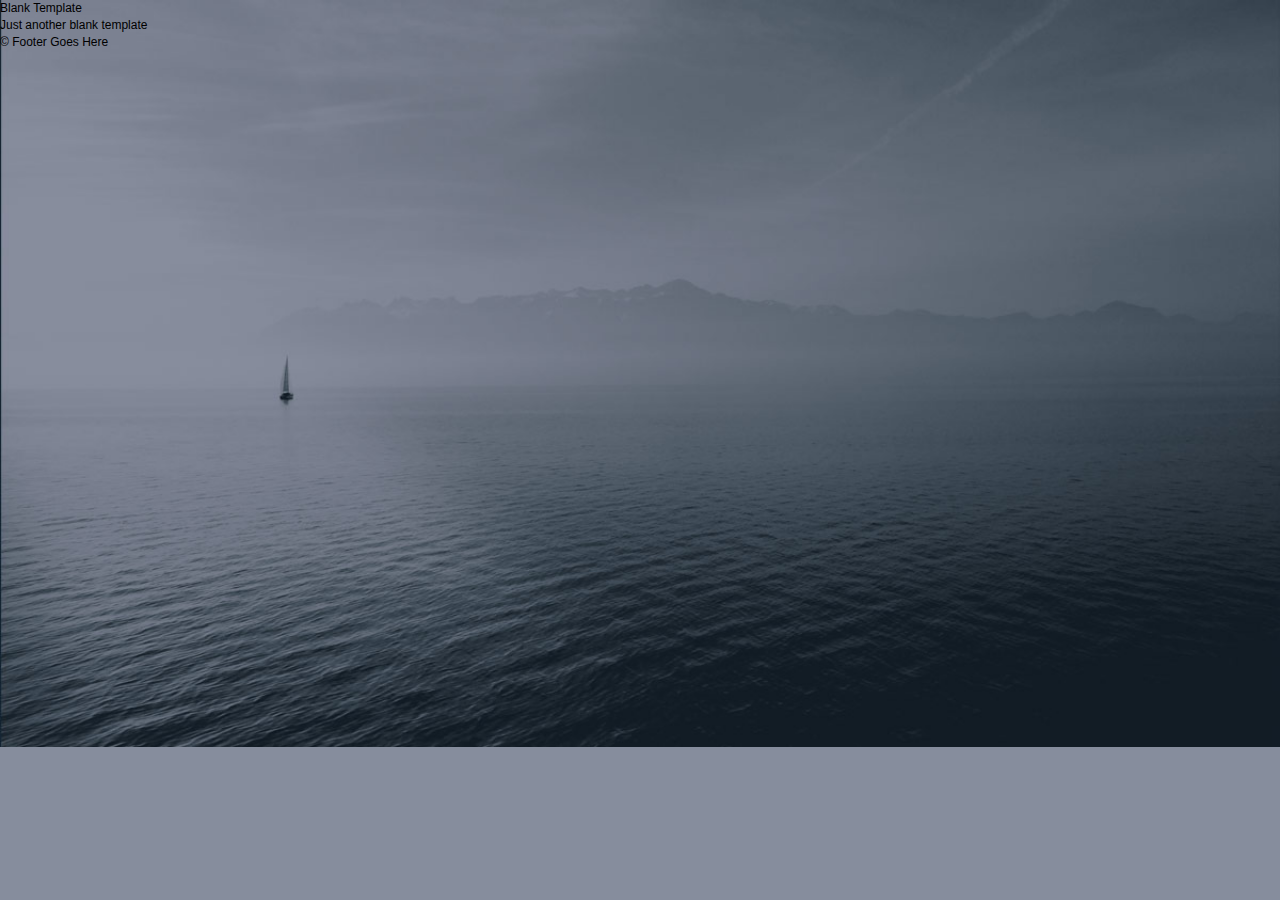
==== index.html @ 99222828 "initial commit" ====
<!DOCTYPE html>
<html lang="en">
	<head>
    	<meta charset="utf-8">
    	<meta name="description" content="Your description goes here">
    	<meta name="keywords" content="one, two, three">

		<title>Blank Template</title>

		<!-- external CSS link -->
		<link rel="stylesheet" href="css/reset.css">
		<link rel="stylesheet" href="css/style.css">

	</head>
	<body>
		<div id="container">
			<header>
				<h1>Blank Template</h1>
				<h2>Just another blank template</h2>
			</header>
			<footer>
				&copy; Footer Goes Here
			</footer>
		</div><!-- #container -->
	</body>
</html>
---- css/style.css ----
/*
Project Name: Blank Template
Client: Your Client
Author: Your Name
Developer @GA in NYC
*/


/******************************************
/* SETUP
/*******************************************/

/* Box Model Hack */
* {
     -moz-box-sizing: border-box; /* Firexfox */
     -webkit-box-sizing: border-box; /* Safari/Chrome/iOS/Android */
     box-sizing: border-box; /* IE */
}

/* Clear fix hack */
.clearfix:after {
     content: ".";
     display: block;
     clear: both;
     visibility: hidden;
     line-height: 0;
     height: 0;
}

.clear {
  clear: both;
}

.alignright {
  float: right;
  padding: 0 0 10px 10px; /* note the padding around a right floated image */
}

.alignleft {
  float: left;
  padding: 0 10px 10px 0; /* note the padding around a left floated image */
}

/******************************************
/* BASE STYLES
/*******************************************/

body {
     color: #000;
     font-size: 12px;
     line-height: 1.4;
     font-family: Helvetica, Arial, sans-serif;
     background: url(../images/header_bg.jpg) no-repeat center top rgb(134,141,157);
      background-size: cover;
}


/******************************************
/* LAYOUT
/*******************************************/

/* Center the container */
#container {
  width: 100%;
  margin: auto;
  height: 500px;

}

header {

}

footer {

}

/******************************************
/* ADDITIONAL STYLES
/*******************************************/
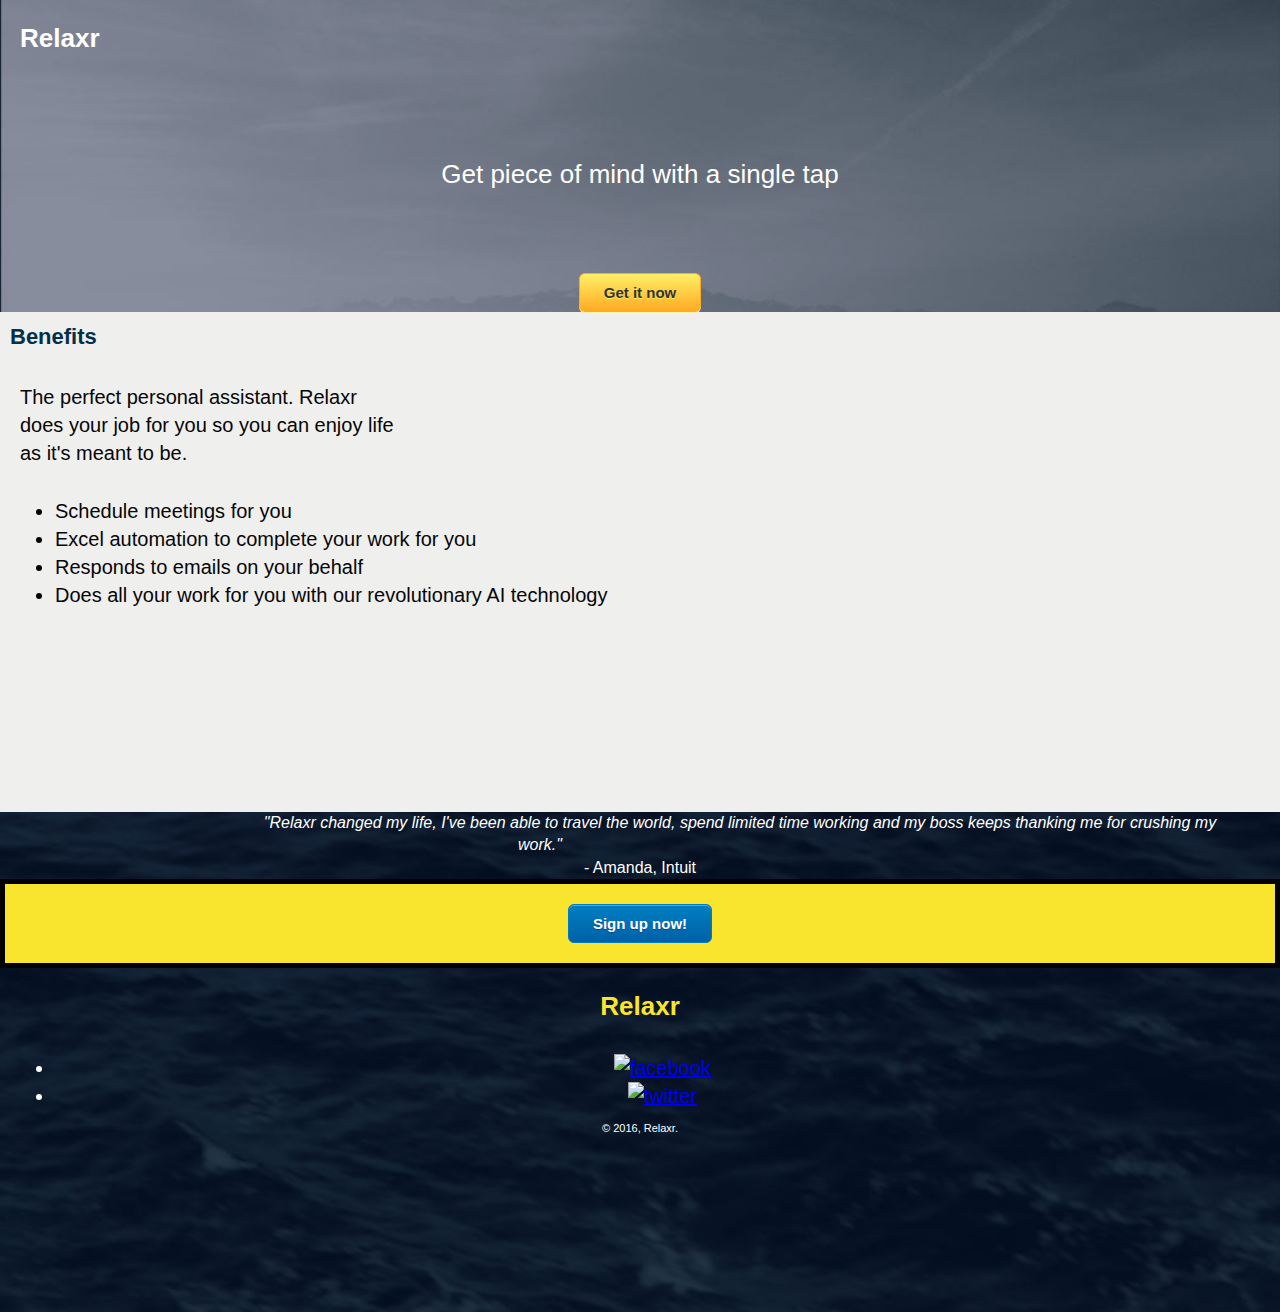
==== commit 7562d37d: "check-in" ====
--- a/index.html
+++ b/index.html
@@ -5,7 +5,7 @@
     	<meta name="description" content="Your description goes here">
     	<meta name="keywords" content="one, two, three">
 
-		<title>Blank Template</title>
+		<title>Relaxr</title>
 
 		<!-- external CSS link -->
 		<link rel="stylesheet" href="css/reset.css">
@@ -15,11 +15,34 @@
 	<body>
 		<div id="container">
 			<header>
-				<h1>Blank Template</h1>
-				<h2>Just another blank template</h2>
+				<h1>Relaxr</h1>
+				<p>Get piece of mind with a single tap</p>
+				<button>Get it now</button>
 			</header>
+			<div id="middle">
+				<h3>Benefits</h3>
+				<p class="benefits">The perfect personal assistant.  Relaxr does your job for you so you can enjoy life as it's meant to be.</p>
+				<ul>
+					<li>Schedule meetings for you</li>
+					<li>Excel automation to complete your work for you</li>
+					<li>Responds to emails on your behalf</li>
+					<li>Does all your work for you with our revolutionary AI technology</li>
+				</ul>
+			</div>
 			<footer>
-				&copy; Footer Goes Here
+				<span class="quote">"Relaxr changed my life, I've been able to travel the world, spend limited time working and my boss keeps thanking me for crushing my work."</span><br>
+					<span class="author">- Amanda, Intuit</span>
+				<div id="signup">
+					<button class="signup">Sign up now!</button>
+				</div>
+				<div id="relaxr">
+					<h2>Relaxr</h2>
+					<ul class="social">
+						<li><a href="#"><img src="../images/facebookjpg" alt="facebook" /></a></li>
+      					<li><a href="#"><img src="../images/twitter.jpg" alt="twitter" /></a></li>
+					</ul>
+					<small>&copy; 2016, Relaxr.</small>
+				</div>
 			</footer>
 		</div><!-- #container -->
 	</body>
--- a/css/style.css
+++ b/css/style.css
@@ -54,6 +54,176 @@
       background-size: cover;
 }
 
+header {
+    text-align: center;
+}
+
+h1 {
+  color: #fff;
+  font-size: 26px;
+  padding: 20px;
+  font-weight: bold;
+  text-align: left;
+}
+
+p {
+  color: #fff;
+  font-size: 26px;
+  padding: 80px;
+}
+
+
+
+button {
+  -moz-box-shadow: 0px 1px 0px 0px #fff6af;
+  -webkit-box-shadow: 0px 1px 0px 0px #fff6af;
+  box-shadow: 0px 1px 0px 0px #fff6af;
+  background:-webkit-gradient(linear, left top, left bottom, color-stop(0.05, #ffec64), color-stop(1, #ffab23));
+  background:-moz-linear-gradient(top, #ffec64 5%, #ffab23 100%);
+  background:-webkit-linear-gradient(top, #ffec64 5%, #ffab23 100%);
+  background:-o-linear-gradient(top, #ffec64 5%, #ffab23 100%);
+  background:-ms-linear-gradient(top, #ffec64 5%, #ffab23 100%);
+  background:linear-gradient(to bottom, #ffec64 5%, #ffab23 100%);
+  filter:progid:DXImageTransform.Microsoft.gradient(startColorstr='#ffec64', endColorstr='#ffab23',GradientType=0);
+  background-color:#ffec64;
+  -moz-border-radius:6px;
+  -webkit-border-radius:6px;
+  border-radius:6px;
+  border:1px solid #ffaa22;
+  display:inline-block;
+  cursor:pointer;
+  color:#333333;
+  font-family:Arial;
+  font-size:15px;
+  font-weight:bold;
+  padding:10px 24px;
+  text-decoration:none;
+  text-shadow:0px 1px 0px #ffee66;
+  text-align: center;
+}
+
+Button:hover {
+  background:-webkit-gradient(linear, left top, left bottom, color-stop(0.05, #ffab23), color-stop(1, #ffec64));
+  background:-moz-linear-gradient(top, #ffab23 5%, #ffec64 100%);
+  background:-webkit-linear-gradient(top, #ffab23 5%, #ffec64 100%);
+  background:-o-linear-gradient(top, #ffab23 5%, #ffec64 100%);
+  background:-ms-linear-gradient(top, #ffab23 5%, #ffec64 100%);
+  background:linear-gradient(to bottom, #ffab23 5%, #ffec64 100%);
+  filter:progid:DXImageTransform.Microsoft.gradient(startColorstr='#ffab23', endColorstr='#ffec64',GradientType=0);
+  background-color:#ffab23;
+}
+Button:active {
+  position:relative;
+  top:1px;
+}
+
+button.signup {
+  -moz-box-shadow:inset 0px 1px 0px 0px #54a3f7;
+  -webkit-box-shadow:inset 0px 1px 0px 0px #54a3f7;
+  box-shadow:inset 0px 1px 0px 0px #54a3f7;
+  background:-webkit-gradient(linear, left top, left bottom, color-stop(0.05, #007dc1), color-stop(1, #0061a7));
+  background:-moz-linear-gradient(top, #007dc1 5%, #0061a7 100%);
+  background:-webkit-linear-gradient(top, #007dc1 5%, #0061a7 100%);
+  background:-o-linear-gradient(top, #007dc1 5%, #0061a7 100%);
+  background:-ms-linear-gradient(top, #007dc1 5%, #0061a7 100%);
+  background:linear-gradient(to bottom, #007dc1 5%, #0061a7 100%);
+  filter:progid:DXImageTransform.Microsoft.gradient(startColorstr='#007dc1', endColorstr='#0061a7',GradientType=0);
+  background-color:#007dc1;
+  -moz-border-radius:6px;
+  -webkit-border-radius:6px;
+  border-radius:6px;
+  border:1px solid #007dc1;
+  display:inline-block;
+  cursor:pointer;
+  color:#ffffff;
+  font-family:Arial;
+  font-size:15px;
+  padding:10px 24px;
+  text-decoration:none;
+  text-shadow:0px 1px 0px #154682;
+}
+button.signup:hover {
+  background:-webkit-gradient(linear, left top, left bottom, color-stop(0.05, #0061a7), color-stop(1, #007dc1));
+  background:-moz-linear-gradient(top, #0061a7 5%, #007dc1 100%);
+  background:-webkit-linear-gradient(top, #0061a7 5%, #007dc1 100%);
+  background:-o-linear-gradient(top, #0061a7 5%, #007dc1 100%);
+  background:-ms-linear-gradient(top, #0061a7 5%, #007dc1 100%);
+  background:linear-gradient(to bottom, #0061a7 5%, #007dc1 100%);
+  filter:progid:DXImageTransform.Microsoft.gradient(startColorstr='#0061a7', endColorstr='#007dc1',GradientType=0);
+  background-color:#0061a7;
+}
+button.signup:active {
+  position:relative;
+  top:1px;
+}
+
+
+
+h3 {
+  color: #033049;
+  font-size: 22px;
+  padding: 10px;
+  font-weight: bold;
+}
+
+p.benefits {
+   color: #060606;
+  font-size: 20px;
+  padding: 20px;
+  width: 420px;
+}
+
+ul {
+   color: #060606;
+  font-size: 20px;
+  list-style: disc outside none;
+    padding: 10px 10px 10px 25px;
+}
+
+li{
+    margin-left:30px;
+}
+
+ul.social{
+  color: #ffffff;
+
+}
+
+.quote {
+    color: #ffffff;
+    font-size: 16px;
+    padding: 200px;
+    width: 420px;
+    font-style: italic;
+}
+
+.author {
+    color: #ffffff;
+    font-size: 16px;
+    width: 420px;
+}
+
+small {
+    color: #ffffff;
+    font-size: 11px;
+
+}
+
+#signup {
+  color: white;
+  background: #f9e42e;
+  padding: 20px;
+  border: 5px solid black;
+}
+
+h2 {
+  color: #f9e42e;
+  font-size: 26px;
+  padding: 20px;
+  font-weight: bold;
+  text-align: center;
+}
+
 
 /******************************************
 /* LAYOUT
@@ -64,15 +234,27 @@
   width: 100%;
   margin: auto;
   height: 500px;
-
-}
-
-header {
-
+  float: left;
+}
+
+#middle {
+  width: 100%;
+  background: #efefee;
+  text-align: left;
+  margin: auto;
+  height: 500px;
+  float: left;
 }
 
 footer {
-
+  width: 100%;
+  background: #efefee;
+  margin: auto;
+  height: 500px;
+  float: left;
+  background: url(../images/testimonial_bg.jpg) no-repeat center top rgb(134,141,157);
+  background-size: cover;
+  text-align: center;
 }
 
 /******************************************
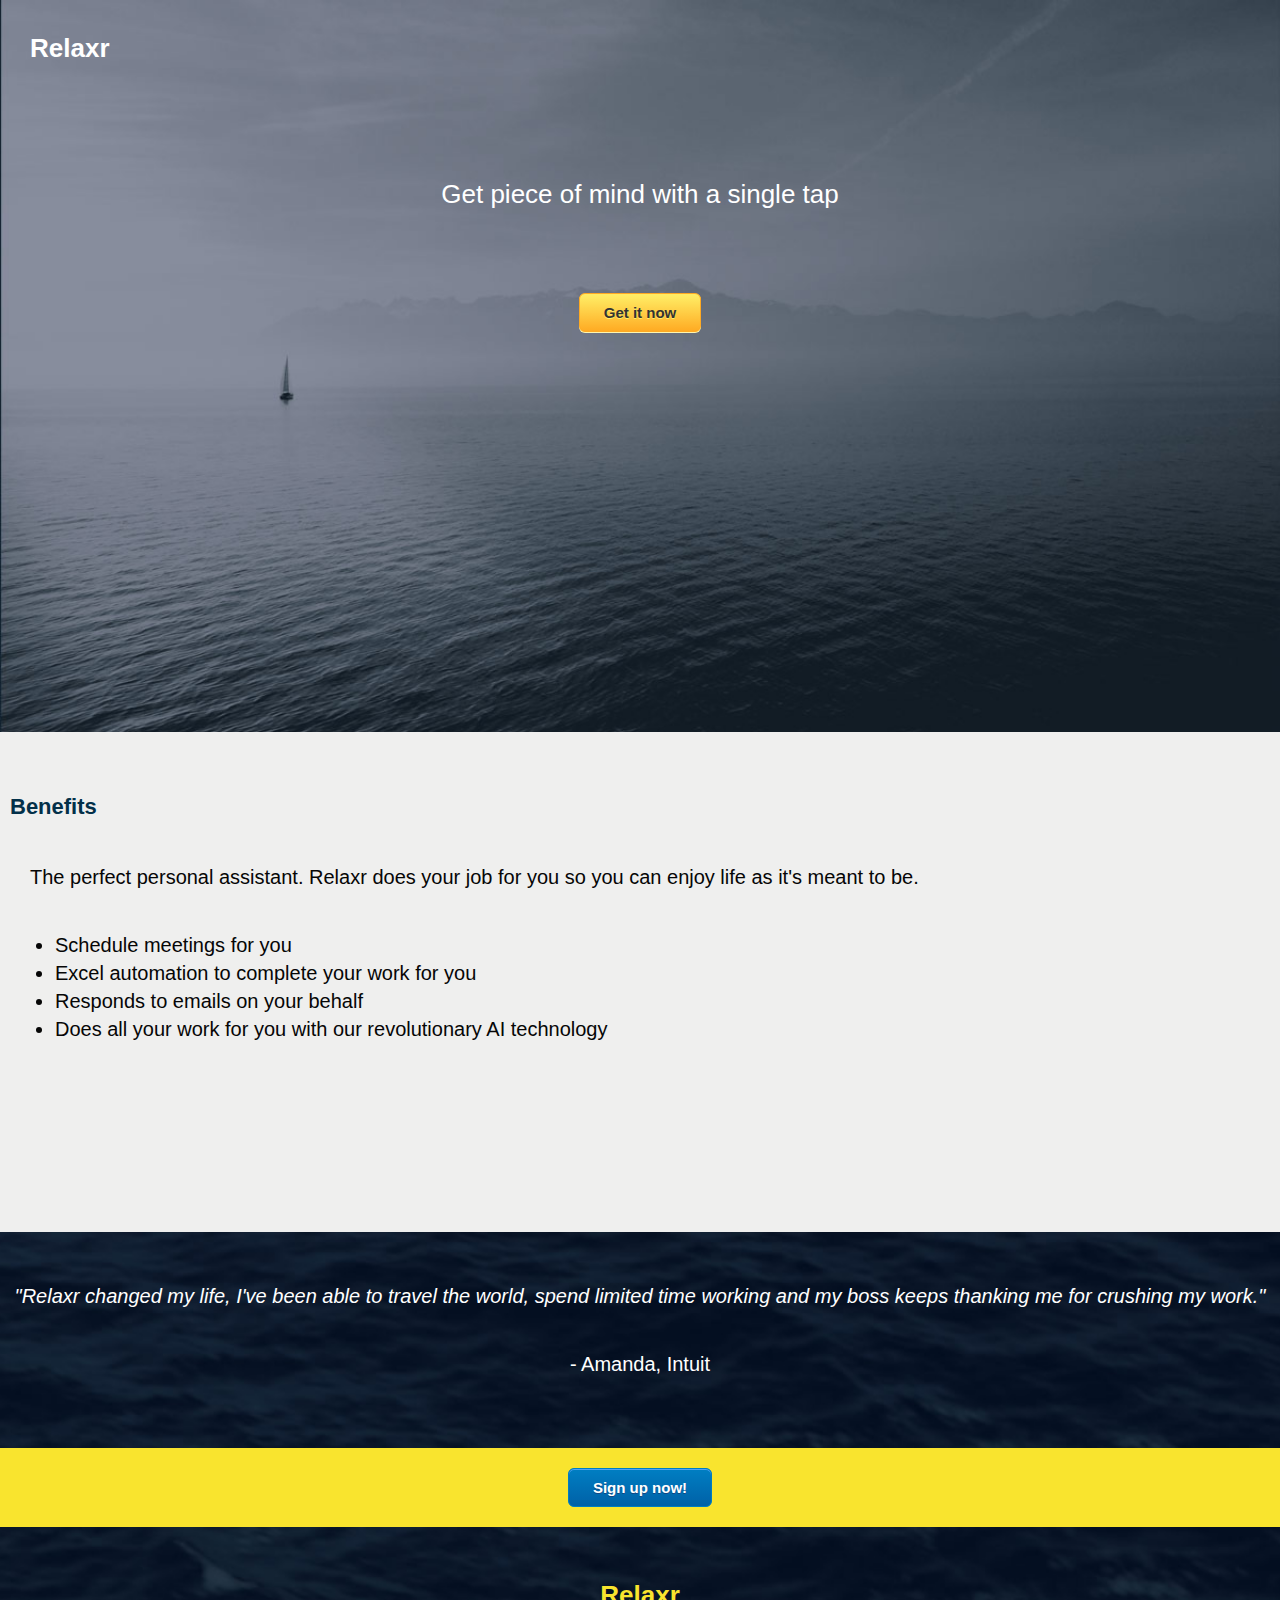
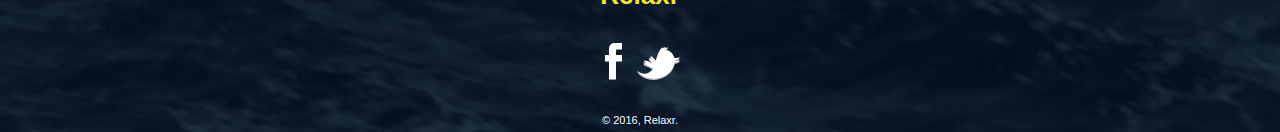
==== commit 6b415c30: "check-in latest" ====
--- a/index.html
+++ b/index.html
@@ -30,16 +30,16 @@
 				</ul>
 			</div>
 			<footer>
-				<span class="quote">"Relaxr changed my life, I've been able to travel the world, spend limited time working and my boss keeps thanking me for crushing my work."</span><br>
-					<span class="author">- Amanda, Intuit</span>
+				<p class="quote">"Relaxr changed my life, I've been able to travel the world, spend limited time working and my boss keeps thanking me for crushing my work."</p>
+					<p class="author">- Amanda, Intuit</p>
 				<div id="signup">
 					<button class="signup">Sign up now!</button>
 				</div>
 				<div id="relaxr">
-					<h2>Relaxr</h2>
+					<h2 class="relaxr">Relaxr</h2>
 					<ul class="social">
-						<li><a href="#"><img src="../images/facebookjpg" alt="facebook" /></a></li>
-      					<li><a href="#"><img src="../images/twitter.jpg" alt="twitter" /></a></li>
+						<li class="social"><a href="#"><img src="images/facebook.png" alt="facebook" /></a></li>
+      					<li class="social"><a href="#"><img src="images/twitter.png" alt="twitter" /></a></li>
 					</ul>
 					<small>&copy; 2016, Relaxr.</small>
 				</div>
--- a/css/style.css
+++ b/css/style.css
@@ -61,7 +61,7 @@
 h1 {
   color: #fff;
   font-size: 26px;
-  padding: 20px;
+  padding: 30px;
   font-weight: bold;
   text-align: left;
 }
@@ -72,7 +72,9 @@
   padding: 80px;
 }
 
-
+header button {
+  margin-bottom: 400px;
+}
 
 button {
   -moz-box-shadow: 0px 1px 0px 0px #fff6af;
@@ -169,8 +171,7 @@
 p.benefits {
    color: #060606;
   font-size: 20px;
-  padding: 20px;
-  width: 420px;
+  padding: 30px;
 }
 
 ul {
@@ -186,21 +187,29 @@
 
 ul.social{
   color: #ffffff;
-
+  list-style-type: none;
+  margin-bottom: 15px;
+}
+
+li.social{
+  display: inline-block;
+  margin-left: 0px;
+  padding-right: 10px;
 }
 
 .quote {
     color: #ffffff;
-    font-size: 16px;
-    padding: 200px;
-    width: 420px;
+    font-size: 20px;
     font-style: italic;
+    margin-top: 40px;
+    padding: 10px;
 }
 
 .author {
     color: #ffffff;
-    font-size: 16px;
-    width: 420px;
+    font-size: 20px;
+    padding: 30px;
+    margin-bottom: 40px;
 }
 
 small {
@@ -213,17 +222,23 @@
   color: white;
   background: #f9e42e;
   padding: 20px;
-  border: 5px solid black;
 }
 
 h2 {
   color: #f9e42e;
   font-size: 26px;
+  font-weight: bold;
+  text-align: center;
+}
+
+h2.relaxr {
+  color: #f9e42e;
+  font-size: 26px;
   padding: 20px;
-  font-weight: bold;
-  text-align: center;
-}
-
+  margin-top: 30px;
+  font-weight: bold;
+  text-align: center;
+}
 
 /******************************************
 /* LAYOUT
@@ -244,6 +259,7 @@
   margin: auto;
   height: 500px;
   float: left;
+  padding-top: 50px;
 }
 
 footer {
